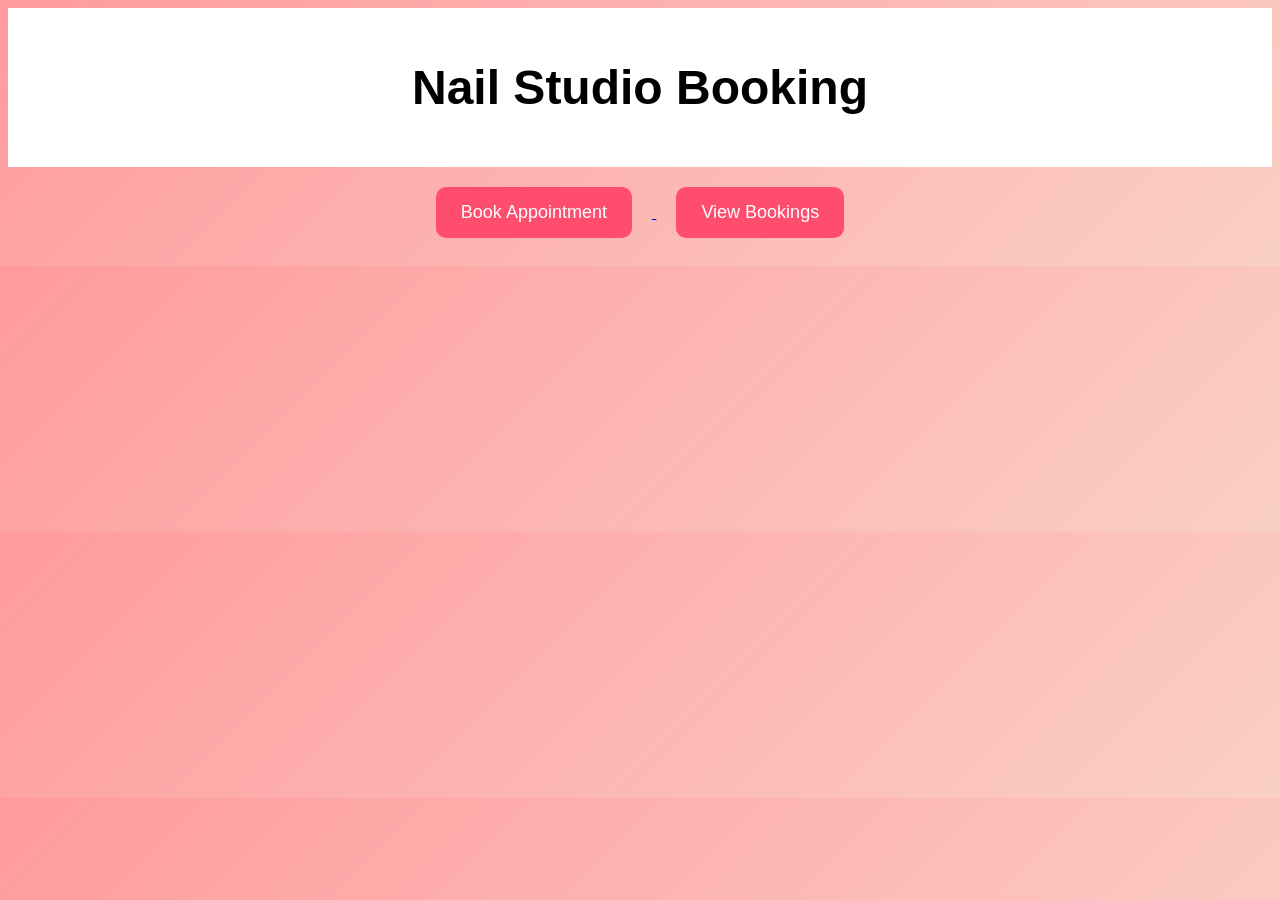
==== index.html @ dacd4ae7 "first commit" ====
<!DOCTYPE html>
<html>
<head>
<title>Nail Studio</title>
<link rel="stylesheet" href="style.css">
</head>

<body>

<header>
<h1>Nail Studio Booking</h1>
</header>

<div class="container">

<a href="booking.html">
<button>Book Appointment</button>
</a>

<a href="view.html">
<button>View Bookings</button>
</a>

</div>

</body>
</html>
---- style.css ----
body{
font-family: Arial;
background: linear-gradient(135deg,#ff9a9e,#fad0c4);
text-align:center;
}

header{
background:white;
padding:20px;
font-size:24px;
}

button{
padding:15px 25px;
margin:20px;
font-size:18px;
border:none;
border-radius:10px;
background:#ff4d6d;
color:white;
cursor:pointer;
}

button:hover{
background:#e63950;
}
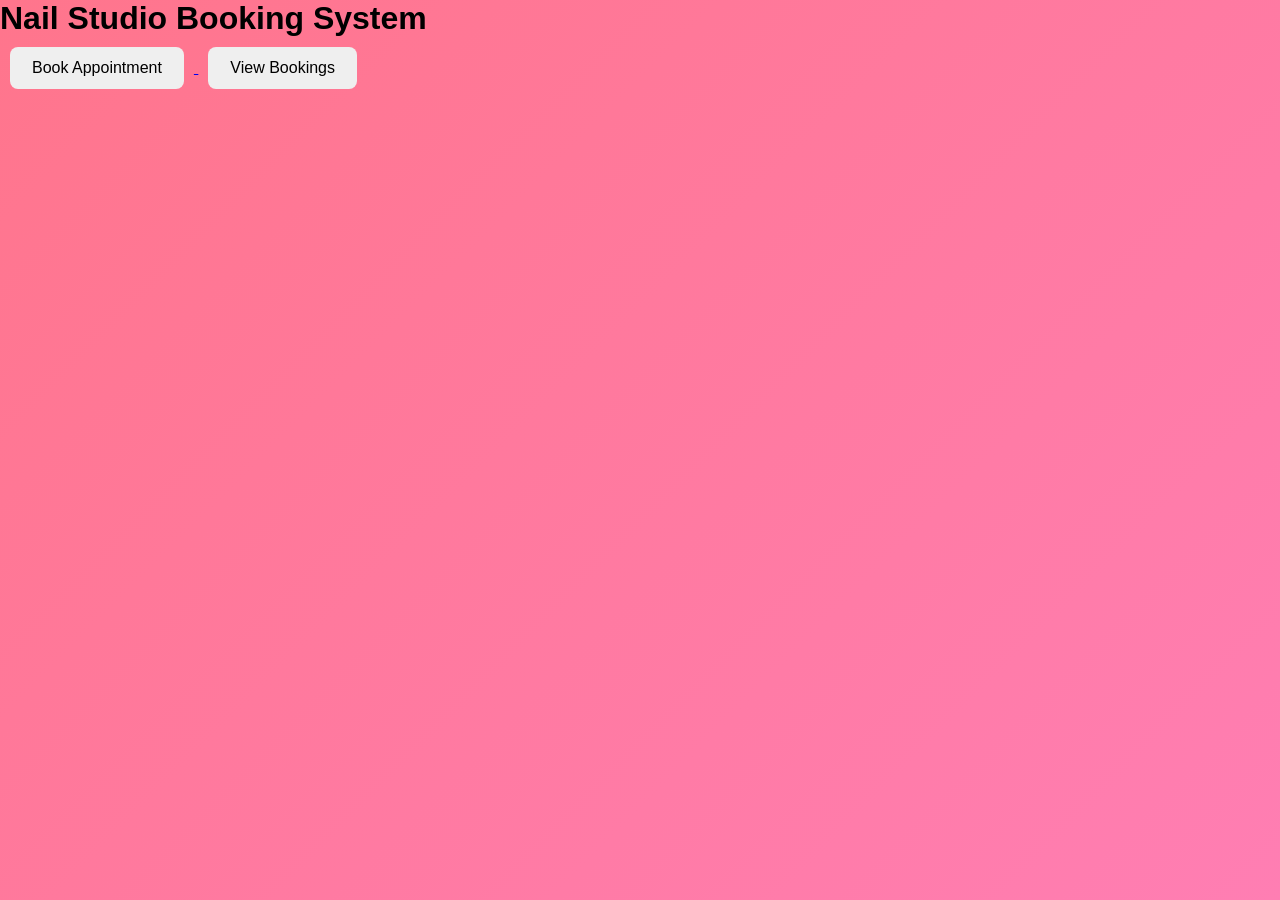
==== commit 6849f7fe: "Changes in Files" ====
--- a/index.html
+++ b/index.html
@@ -1,14 +1,14 @@
 <!DOCTYPE html>
 <html>
 <head>
-<title>Nail Studio</title>
+<title>Nail Studio Booking</title>
 <link rel="stylesheet" href="style.css">
 </head>
 
 <body>
 
 <header>
-<h1>Nail Studio Booking</h1>
+<h1>Nail Studio Booking System</h1>
 </header>
 
 <div class="container">
--- a/style.css
+++ b/style.css
@@ -1,26 +1,117 @@
-body{
-font-family: Arial;
-background: linear-gradient(135deg,#ff9a9e,#fad0c4);
-text-align:center;
+*{
+margin:0;
+padding:0;
+box-sizing:border-box;
+font-family: 'Segoe UI', sans-serif;
 }
 
-header{
-background:white;
+body{
+
+height:100vh;
+
+background: linear-gradient(135deg,#ff758c,#ff7eb3);
+
+display:flex;
+flex-direction:column;
+
+}
+
+.navbar{
+
 padding:20px;
-font-size:24px;
+color:white;
+font-size:22px;
+
+}
+
+.hero{
+
+flex:1;
+
+display:flex;
+justify-content:center;
+align-items:center;
+
+}
+
+.card{
+
+background: rgba(255,255,255,0.2);
+
+backdrop-filter: blur(10px);
+
+padding:40px;
+
+border-radius:15px;
+
+text-align:center;
+
+color:white;
+
+width:400px;
+
+box-shadow:0 10px 30px rgba(0,0,0,0.2);
+
+}
+
+.card h1{
+
+margin-bottom:15px;
+
+}
+
+.card p{
+
+margin-bottom:25px;
+
 }
 
 button{
-padding:15px 25px;
-margin:20px;
-font-size:18px;
+
+padding:12px 22px;
+
 border:none;
-border-radius:10px;
-background:#ff4d6d;
-color:white;
+
+border-radius:8px;
+
 cursor:pointer;
+
+font-size:16px;
+
+margin:10px;
+
+transition:0.3s;
+
 }
 
-button:hover{
-background:#e63950;
+.primary{
+
+background:white;
+
+color:#ff4d6d;
+
+}
+
+.primary:hover{
+
+transform:scale(1.05);
+
+}
+
+.secondary{
+
+background:transparent;
+
+border:2px solid white;
+
+color:white;
+
+}
+
+.secondary:hover{
+
+background:white;
+
+color:#ff4d6d;
+
 }
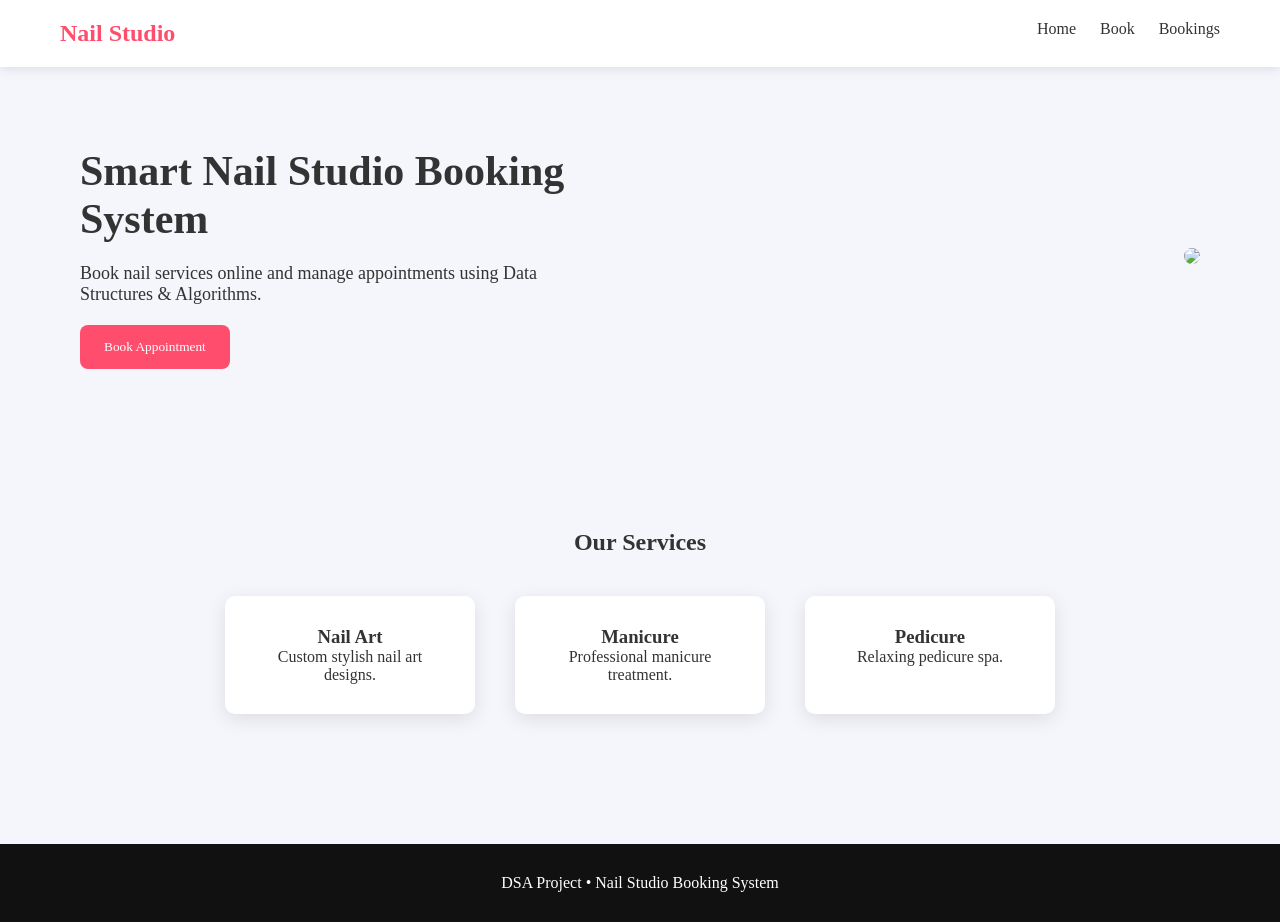
==== commit 3f3ecb19: "Perfect Changes" ====
--- a/index.html
+++ b/index.html
@@ -1,27 +1,78 @@
 <!DOCTYPE html>
-<html>
+<html lang="en">
+
 <head>
+<meta charset="UTF-8">
 <title>Nail Studio Booking</title>
 <link rel="stylesheet" href="style.css">
 </head>
 
 <body>
 
-<header>
-<h1>Nail Studio Booking System</h1>
+<header class="navbar">
+<h2 class="logo">Nail Studio</h2>
+
+<nav>
+<a href="index.html">Home</a>
+<a href="booking.html">Book</a>
+<a href="view.html">Bookings</a>
+</nav>
 </header>
 
-<div class="container">
+
+<section class="hero">
+
+<div class="hero-text">
+
+<h1>Smart Nail Studio Booking System</h1>
+
+<p>
+Book nail services online and manage appointments using
+Data Structures & Algorithms.
+</p>
 
 <a href="booking.html">
-<button>Book Appointment</button>
-</a>
-
-<a href="view.html">
-<button>View Bookings</button>
+<button class="btn">Book Appointment</button>
 </a>
 
 </div>
 
+<div class="hero-img">
+<img src="https://images.unsplash.com/photo-1604654894610-df63bc536371">
+</div>
+
+</section>
+
+
+<section class="services">
+
+<h2>Our Services</h2>
+
+<div class="service-grid">
+
+<div class="card">
+<h3>Nail Art</h3>
+<p>Custom stylish nail art designs.</p>
+</div>
+
+<div class="card">
+<h3>Manicure</h3>
+<p>Professional manicure treatment.</p>
+</div>
+
+<div class="card">
+<h3>Pedicure</h3>
+<p>Relaxing pedicure spa.</p>
+</div>
+
+</div>
+
+</section>
+
+
+<footer>
+<p>DSA Project • Nail Studio Booking System</p>
+</footer>
+
 </body>
 </html>
--- a/style.css
+++ b/style.css
@@ -2,116 +2,91 @@
 margin:0;
 padding:0;
 box-sizing:border-box;
-font-family: 'Segoe UI', sans-serif;
+font-family:Segoe UI;
 }
 
 body{
-
-height:100vh;
-
-background: linear-gradient(135deg,#ff758c,#ff7eb3);
-
-display:flex;
-flex-direction:column;
-
+background:#f4f6fb;
+color:#333;
 }
 
 .navbar{
+display:flex;
+justify-content:space-between;
+padding:20px 60px;
+background:white;
+box-shadow:0 2px 10px rgba(0,0,0,0.1);
+}
 
-padding:20px;
-color:white;
-font-size:22px;
+.logo{
+color:#ff4d6d;
+}
 
+nav a{
+margin-left:20px;
+text-decoration:none;
+color:#333;
 }
 
 .hero{
+display:flex;
+align-items:center;
+justify-content:space-between;
+padding:80px;
+}
 
-flex:1;
+.hero-text{
+max-width:500px;
+}
 
+.hero-text h1{
+font-size:42px;
+margin-bottom:20px;
+}
+
+.hero-text p{
+font-size:18px;
+margin-bottom:20px;
+}
+
+.hero-img img{
+width:450px;
+border-radius:10px;
+}
+
+.btn{
+padding:14px 24px;
+border:none;
+background:#ff4d6d;
+color:white;
+border-radius:8px;
+cursor:pointer;
+}
+
+.services{
+padding:80px;
+text-align:center;
+}
+
+.service-grid{
 display:flex;
 justify-content:center;
-align-items:center;
-
+gap:40px;
+margin-top:40px;
 }
 
 .card{
-
-background: rgba(255,255,255,0.2);
-
-backdrop-filter: blur(10px);
-
-padding:40px;
-
-border-radius:15px;
-
-text-align:center;
-
-color:white;
-
-width:400px;
-
-box-shadow:0 10px 30px rgba(0,0,0,0.2);
-
+background:white;
+padding:30px;
+width:250px;
+border-radius:10px;
+box-shadow:0 5px 20px rgba(0,0,0,0.1);
 }
 
-.card h1{
-
-margin-bottom:15px;
-
-}
-
-.card p{
-
-margin-bottom:25px;
-
-}
-
-button{
-
-padding:12px 22px;
-
-border:none;
-
-border-radius:8px;
-
-cursor:pointer;
-
-font-size:16px;
-
-margin:10px;
-
-transition:0.3s;
-
-}
-
-.primary{
-
-background:white;
-
-color:#ff4d6d;
-
-}
-
-.primary:hover{
-
-transform:scale(1.05);
-
-}
-
-.secondary{
-
-background:transparent;
-
-border:2px solid white;
-
+footer{
+text-align:center;
+padding:30px;
+background:#111;
 color:white;
-
-}
-
-.secondary:hover{
-
-background:white;
-
-color:#ff4d6d;
-
+margin-top:50px;
 }
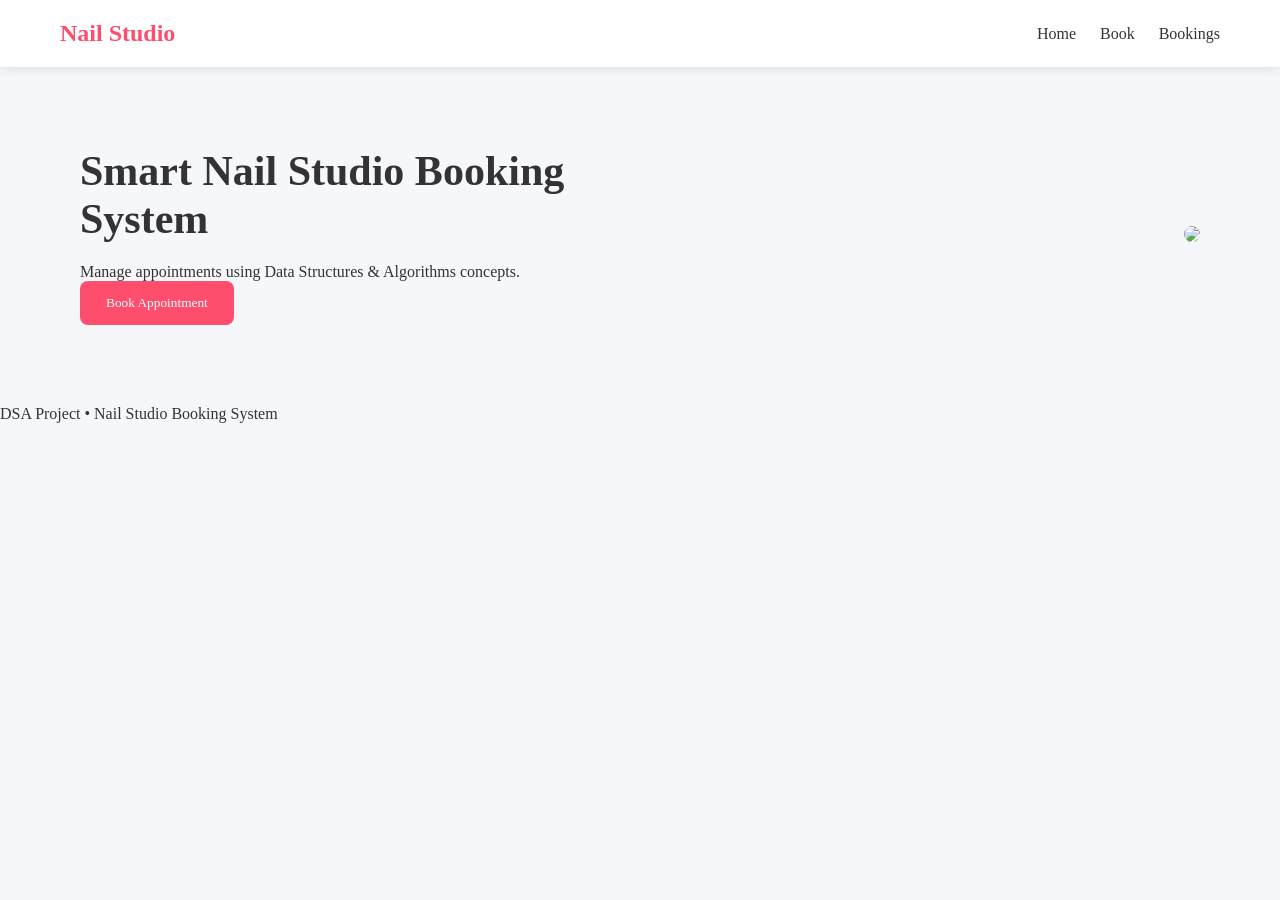
==== commit c7f14e84: "More Changes" ====
--- a/index.html
+++ b/index.html
@@ -1,6 +1,5 @@
 <!DOCTYPE html>
 <html lang="en">
-
 <head>
 <meta charset="UTF-8">
 <title>Nail Studio Booking</title>
@@ -19,7 +18,6 @@
 </nav>
 </header>
 
-
 <section class="hero">
 
 <div class="hero-text">
@@ -27,8 +25,7 @@
 <h1>Smart Nail Studio Booking System</h1>
 
 <p>
-Book nail services online and manage appointments using
-Data Structures & Algorithms.
+Manage appointments using Data Structures & Algorithms concepts.
 </p>
 
 <a href="booking.html">
@@ -43,33 +40,6 @@
 
 </section>
 
-
-<section class="services">
-
-<h2>Our Services</h2>
-
-<div class="service-grid">
-
-<div class="card">
-<h3>Nail Art</h3>
-<p>Custom stylish nail art designs.</p>
-</div>
-
-<div class="card">
-<h3>Manicure</h3>
-<p>Professional manicure treatment.</p>
-</div>
-
-<div class="card">
-<h3>Pedicure</h3>
-<p>Relaxing pedicure spa.</p>
-</div>
-
-</div>
-
-</section>
-
-
 <footer>
 <p>DSA Project • Nail Studio Booking System</p>
 </footer>
--- a/style.css
+++ b/style.css
@@ -6,13 +6,16 @@
 }
 
 body{
-background:#f4f6fb;
+background:#f5f7fb;
 color:#333;
 }
+
+/* Navbar */
 
 .navbar{
 display:flex;
 justify-content:space-between;
+align-items:center;
 padding:20px 60px;
 background:white;
 box-shadow:0 2px 10px rgba(0,0,0,0.1);
@@ -26,12 +29,15 @@
 margin-left:20px;
 text-decoration:none;
 color:#333;
+font-weight:500;
 }
+
+/* Hero */
 
 .hero{
 display:flex;
+justify-content:space-between;
 align-items:center;
-justify-content:space-between;
 padding:80px;
 }
 
@@ -44,49 +50,53 @@
 margin-bottom:20px;
 }
 
-.hero-text p{
-font-size:18px;
-margin-bottom:20px;
+.hero-img img{
+width:450px;
+border-radius:12px;
 }
 
-.hero-img img{
-width:450px;
-border-radius:10px;
-}
+/* Buttons */
 
 .btn{
-padding:14px 24px;
-border:none;
+padding:14px 26px;
 background:#ff4d6d;
 color:white;
+border:none;
 border-radius:8px;
 cursor:pointer;
 }
 
-.services{
-padding:80px;
-text-align:center;
-}
+/* Booking form */
 
-.service-grid{
-display:flex;
-justify-content:center;
-gap:40px;
-margin-top:40px;
-}
-
-.card{
+.form-container{
+width:400px;
+margin:80px auto;
 background:white;
 padding:30px;
-width:250px;
 border-radius:10px;
 box-shadow:0 5px 20px rgba(0,0,0,0.1);
 }
 
-footer{
-text-align:center;
-padding:30px;
-background:#111;
+input,select{
+width:100%;
+padding:10px;
+margin:10px 0;
+}
+
+/* Table */
+
+table{
+margin:40px auto;
+border-collapse:collapse;
+background:white;
+box-shadow:0 5px 20px rgba(0,0,0,0.1);
+}
+
+th{
+background:#ff4d6d;
 color:white;
-margin-top:50px;
+}
+
+td,th{
+padding:12px 20px;
 }
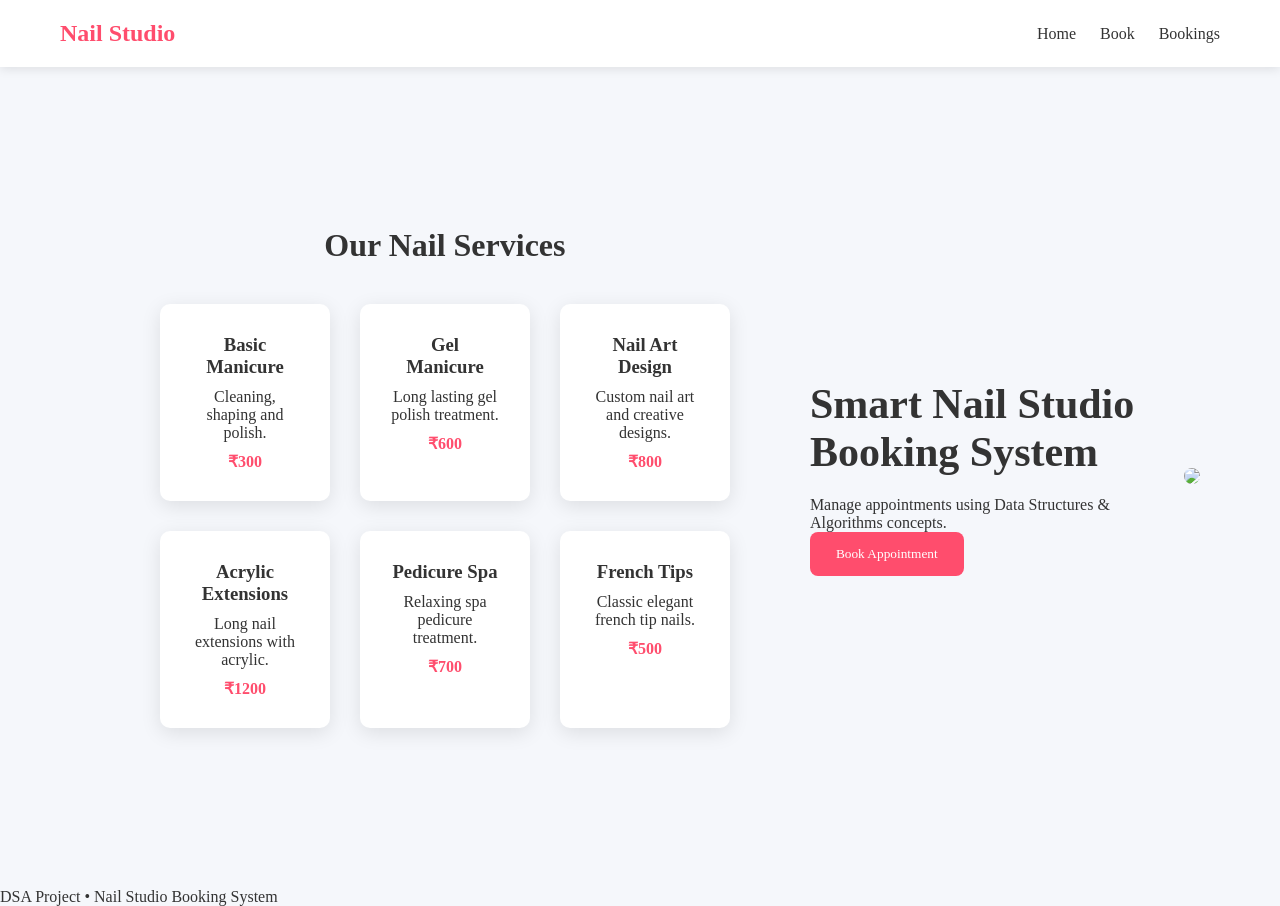
==== commit 4a630225: "Services Added" ====
--- a/index.html
+++ b/index.html
@@ -19,6 +19,52 @@
 </header>
 
 <section class="hero">
+
+<section class="services">
+
+<h2>Our Nail Services</h2>
+
+<div class="service-grid">
+
+<div class="card">
+<h3>Basic Manicure</h3>
+<p>Cleaning, shaping and polish.</p>
+<span>₹300</span>
+</div>
+
+<div class="card">
+<h3>Gel Manicure</h3>
+<p>Long lasting gel polish treatment.</p>
+<span>₹600</span>
+</div>
+
+<div class="card">
+<h3>Nail Art Design</h3>
+<p>Custom nail art and creative designs.</p>
+<span>₹800</span>
+</div>
+
+<div class="card">
+<h3>Acrylic Extensions</h3>
+<p>Long nail extensions with acrylic.</p>
+<span>₹1200</span>
+</div>
+
+<div class="card">
+<h3>Pedicure Spa</h3>
+<p>Relaxing spa pedicure treatment.</p>
+<span>₹700</span>
+</div>
+
+<div class="card">
+<h3>French Tips</h3>
+<p>Classic elegant french tip nails.</p>
+<span>₹500</span>
+</div>
+
+</div>
+
+</section>
 
 <div class="hero-text">
 
--- a/style.css
+++ b/style.css
@@ -99,4 +99,70 @@
 
 td,th{
 padding:12px 20px;
+}
+
+.services{
+
+padding:80px;
+text-align:center;
+
+}
+
+.services h2{
+
+font-size:32px;
+margin-bottom:40px;
+
+}
+
+.service-grid{
+
+display:grid;
+
+grid-template-columns:repeat(3,1fr);
+
+gap:30px;
+
+max-width:1000px;
+
+margin:auto;
+
+}
+
+.card{
+
+background:white;
+
+padding:30px;
+
+border-radius:10px;
+
+box-shadow:0 5px 20px rgba(0,0,0,0.1);
+
+transition:0.3s;
+
+}
+
+.card:hover{
+
+transform:translateY(-5px);
+
+}
+
+.card h3{
+
+margin-bottom:10px;
+
+}
+
+.card span{
+
+display:block;
+
+margin-top:10px;
+
+font-weight:bold;
+
+color:#ff4d6d;
+
 }
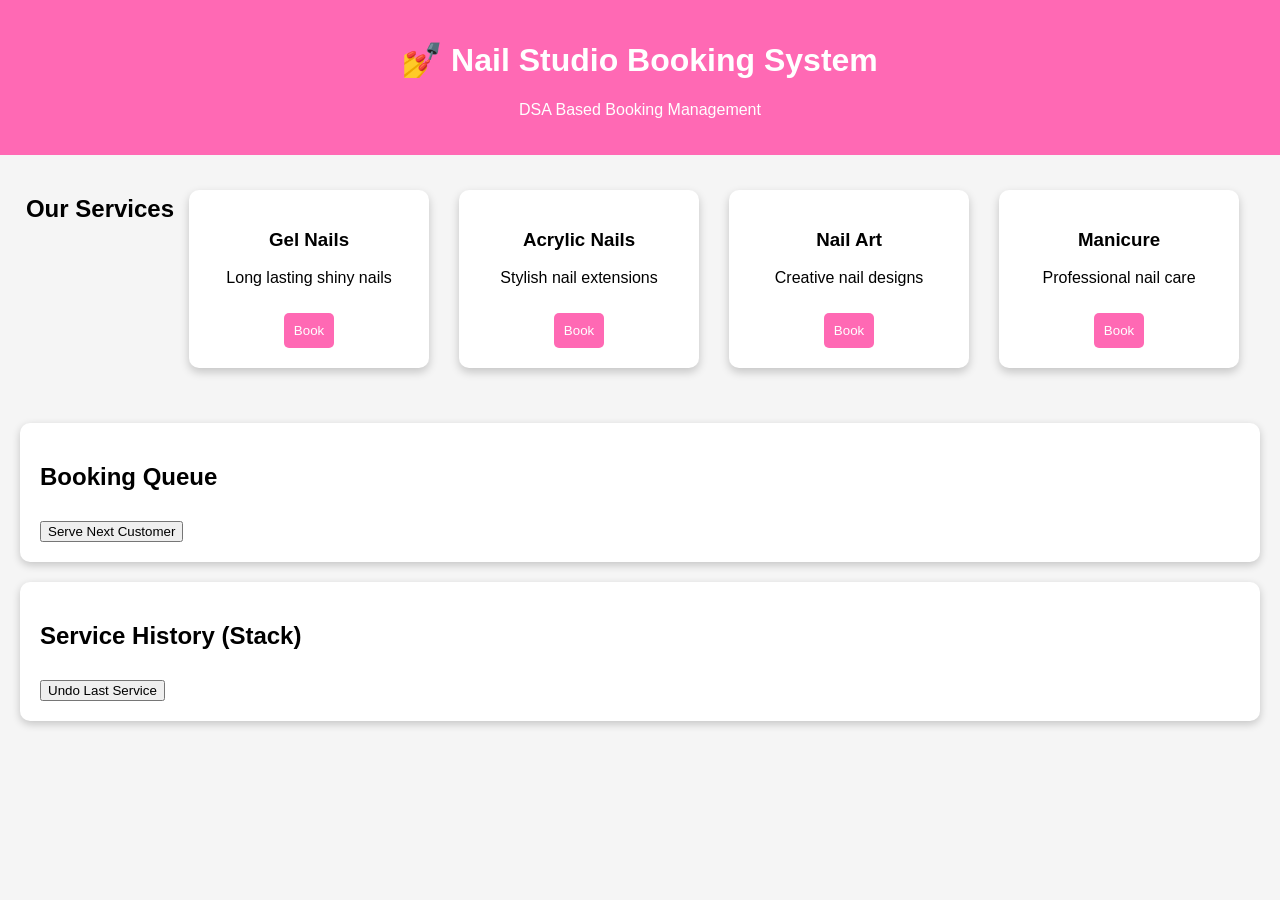
==== commit 64ffd6a6: "Final Commit" ====
--- a/index.html
+++ b/index.html
@@ -8,87 +8,62 @@
 
 <body>
 
-<header class="navbar">
-<h2 class="logo">Nail Studio</h2>
-
-<nav>
-<a href="index.html">Home</a>
-<a href="booking.html">Book</a>
-<a href="view.html">Bookings</a>
-</nav>
+<header>
+<h1>💅 Nail Studio Booking System</h1>
+<p>DSA Based Booking Management</p>
 </header>
-
-<section class="hero">
 
 <section class="services">
 
-<h2>Our Nail Services</h2>
+<h2>Our Services</h2>
 
-<div class="service-grid">
-
-<div class="card">
-<h3>Basic Manicure</h3>
-<p>Cleaning, shaping and polish.</p>
-<span>₹300</span>
+<div class="service-card">
+<h3>Gel Nails</h3>
+<p>Long lasting shiny nails</p>
+<button onclick="bookService('Gel Nails')">Book</button>
 </div>
 
-<div class="card">
-<h3>Gel Manicure</h3>
-<p>Long lasting gel polish treatment.</p>
-<span>₹600</span>
+<div class="service-card">
+<h3>Acrylic Nails</h3>
+<p>Stylish nail extensions</p>
+<button onclick="bookService('Acrylic Nails')">Book</button>
 </div>
 
-<div class="card">
-<h3>Nail Art Design</h3>
-<p>Custom nail art and creative designs.</p>
-<span>₹800</span>
+<div class="service-card">
+<h3>Nail Art</h3>
+<p>Creative nail designs</p>
+<button onclick="bookService('Nail Art')">Book</button>
 </div>
 
-<div class="card">
-<h3>Acrylic Extensions</h3>
-<p>Long nail extensions with acrylic.</p>
-<span>₹1200</span>
-</div>
-
-<div class="card">
-<h3>Pedicure Spa</h3>
-<p>Relaxing spa pedicure treatment.</p>
-<span>₹700</span>
-</div>
-
-<div class="card">
-<h3>French Tips</h3>
-<p>Classic elegant french tip nails.</p>
-<span>₹500</span>
-</div>
-
+<div class="service-card">
+<h3>Manicure</h3>
+<p>Professional nail care</p>
+<button onclick="bookService('Manicure')">Book</button>
 </div>
 
 </section>
 
-<div class="hero-text">
+<section class="booking">
 
-<h1>Smart Nail Studio Booking System</h1>
+<h2>Booking Queue</h2>
 
-<p>
-Manage appointments using Data Structures & Algorithms concepts.
-</p>
+<ul id="queueList"></ul>
 
-<a href="booking.html">
-<button class="btn">Book Appointment</button>
-</a>
-
-</div>
-
-<div class="hero-img">
-<img src="https://images.unsplash.com/photo-1604654894610-df63bc536371">
-</div>
+<button onclick="serveCustomer()">Serve Next Customer</button>
 
 </section>
 
-<footer>
-<p>DSA Project • Nail Studio Booking System</p>
-</footer>
+<section class="history">
+
+<h2>Service History (Stack)</h2>
+
+<ul id="historyList"></ul>
+
+<button onclick="undoService()">Undo Last Service</button>
+
+</section>
+
+<script src="script.js"></script>
 
 </body>
 </html>
--- a/style.css
+++ b/style.css
@@ -1,168 +1,51 @@
-*{
+body{
+font-family: Arial;
+background:#f5f5f5;
 margin:0;
 padding:0;
-box-sizing:border-box;
-font-family:Segoe UI;
 }
 
-body{
-background:#f5f7fb;
-color:#333;
+header{
+background:#ff69b4;
+color:white;
+text-align:center;
+padding:20px;
 }
 
-/* Navbar */
-
-.navbar{
+.services{
 display:flex;
-justify-content:space-between;
-align-items:center;
-padding:20px 60px;
-background:white;
-box-shadow:0 2px 10px rgba(0,0,0,0.1);
+justify-content:center;
+flex-wrap:wrap;
+padding:20px;
 }
 
-.logo{
-color:#ff4d6d;
+.service-card{
+background:white;
+padding:20px;
+margin:15px;
+width:200px;
+border-radius:10px;
+box-shadow:0 4px 10px rgba(0,0,0,0.2);
+text-align:center;
 }
 
-nav a{
-margin-left:20px;
-text-decoration:none;
-color:#333;
-font-weight:500;
-}
-
-/* Hero */
-
-.hero{
-display:flex;
-justify-content:space-between;
-align-items:center;
-padding:80px;
-}
-
-.hero-text{
-max-width:500px;
-}
-
-.hero-text h1{
-font-size:42px;
-margin-bottom:20px;
-}
-
-.hero-img img{
-width:450px;
-border-radius:12px;
-}
-
-/* Buttons */
-
-.btn{
-padding:14px 26px;
-background:#ff4d6d;
+.service-card button{
+background:#ff69b4;
 color:white;
 border:none;
-border-radius:8px;
+padding:10px;
+border-radius:5px;
 cursor:pointer;
 }
 
-/* Booking form */
-
-.form-container{
-width:400px;
-margin:80px auto;
+.booking, .history{
+padding:20px;
+margin:20px;
 background:white;
-padding:30px;
 border-radius:10px;
-box-shadow:0 5px 20px rgba(0,0,0,0.1);
+box-shadow:0 3px 8px rgba(0,0,0,0.2);
 }
 
-input,select{
-width:100%;
-padding:10px;
-margin:10px 0;
-}
-
-/* Table */
-
-table{
-margin:40px auto;
-border-collapse:collapse;
-background:white;
-box-shadow:0 5px 20px rgba(0,0,0,0.1);
-}
-
-th{
-background:#ff4d6d;
-color:white;
-}
-
-td,th{
-padding:12px 20px;
-}
-
-.services{
-
-padding:80px;
-text-align:center;
-
-}
-
-.services h2{
-
-font-size:32px;
-margin-bottom:40px;
-
-}
-
-.service-grid{
-
-display:grid;
-
-grid-template-columns:repeat(3,1fr);
-
-gap:30px;
-
-max-width:1000px;
-
-margin:auto;
-
-}
-
-.card{
-
-background:white;
-
-padding:30px;
-
-border-radius:10px;
-
-box-shadow:0 5px 20px rgba(0,0,0,0.1);
-
-transition:0.3s;
-
-}
-
-.card:hover{
-
-transform:translateY(-5px);
-
-}
-
-.card h3{
-
-margin-bottom:10px;
-
-}
-
-.card span{
-
-display:block;
-
+button{
 margin-top:10px;
-
-font-weight:bold;
-
-color:#ff4d6d;
-
 }
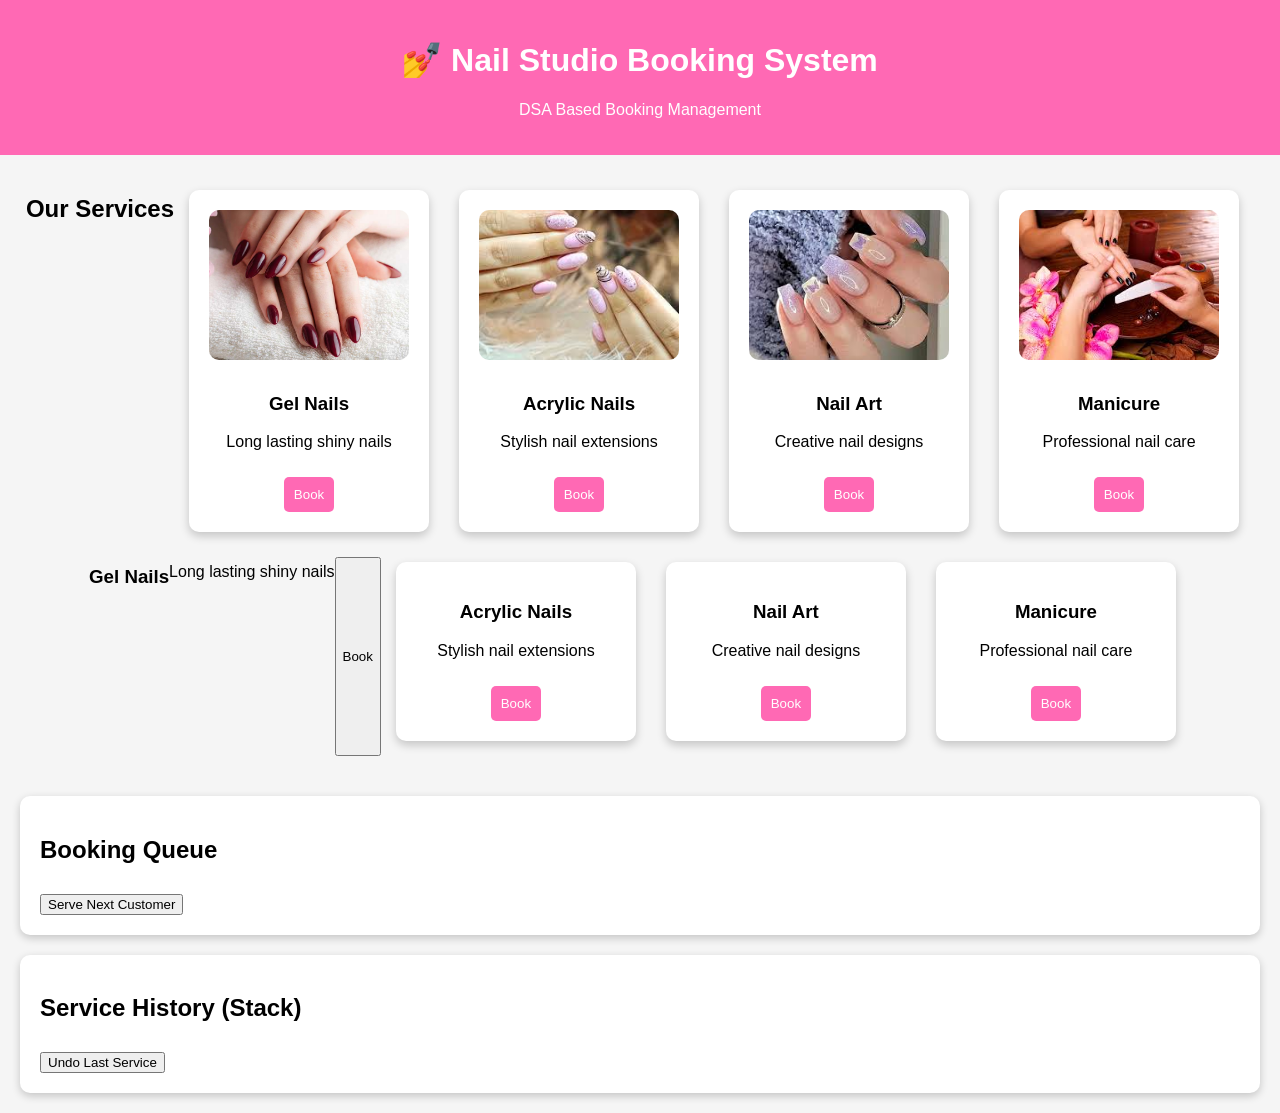
==== commit e1d48e5d: "Service Images added" ====
--- a/index.html
+++ b/index.html
@@ -18,7 +18,51 @@
 <h2>Our Services</h2>
 
 <div class="service-card">
+
+<img src="images/gel-nails.jpg" class="service-img">
+
 <h3>Gel Nails</h3>
+<p>Long lasting shiny nails</p>
+
+<button onclick="bookService('Gel Nails')">Book</button>
+
+</div>
+
+
+<div class="service-card">
+
+<img src="images/acrylic-nails.jpg" class="service-img">
+
+<h3>Acrylic Nails</h3>
+<p>Stylish nail extensions</p>
+
+<button onclick="bookService('Acrylic Nails')">Book</button>
+
+</div>
+
+
+<div class="service-card">
+
+<img src="images/nail-art.jpg" class="service-img">
+
+<h3>Nail Art</h3>
+<p>Creative nail designs</p>
+
+<button onclick="bookService('Nail Art')">Book</button>
+
+</div>
+
+
+<div class="service-card">
+
+<img src="images/manicure.jpg" class="service-img">
+
+<h3>Manicure</h3>
+<p>Professional nail care</p>
+
+<button onclick="bookService('Manicure')">Book</button>
+
+</div><h3>Gel Nails</h3>
 <p>Long lasting shiny nails</p>
 <button onclick="bookService('Gel Nails')">Book</button>
 </div>
--- a/style.css
+++ b/style.css
@@ -48,4 +48,12 @@
 
 button{
 margin-top:10px;
+}
+
+.service-img{
+width:100%;
+height:150px;
+object-fit:cover;
+border-radius:10px;
+margin-bottom:10px;
 }
